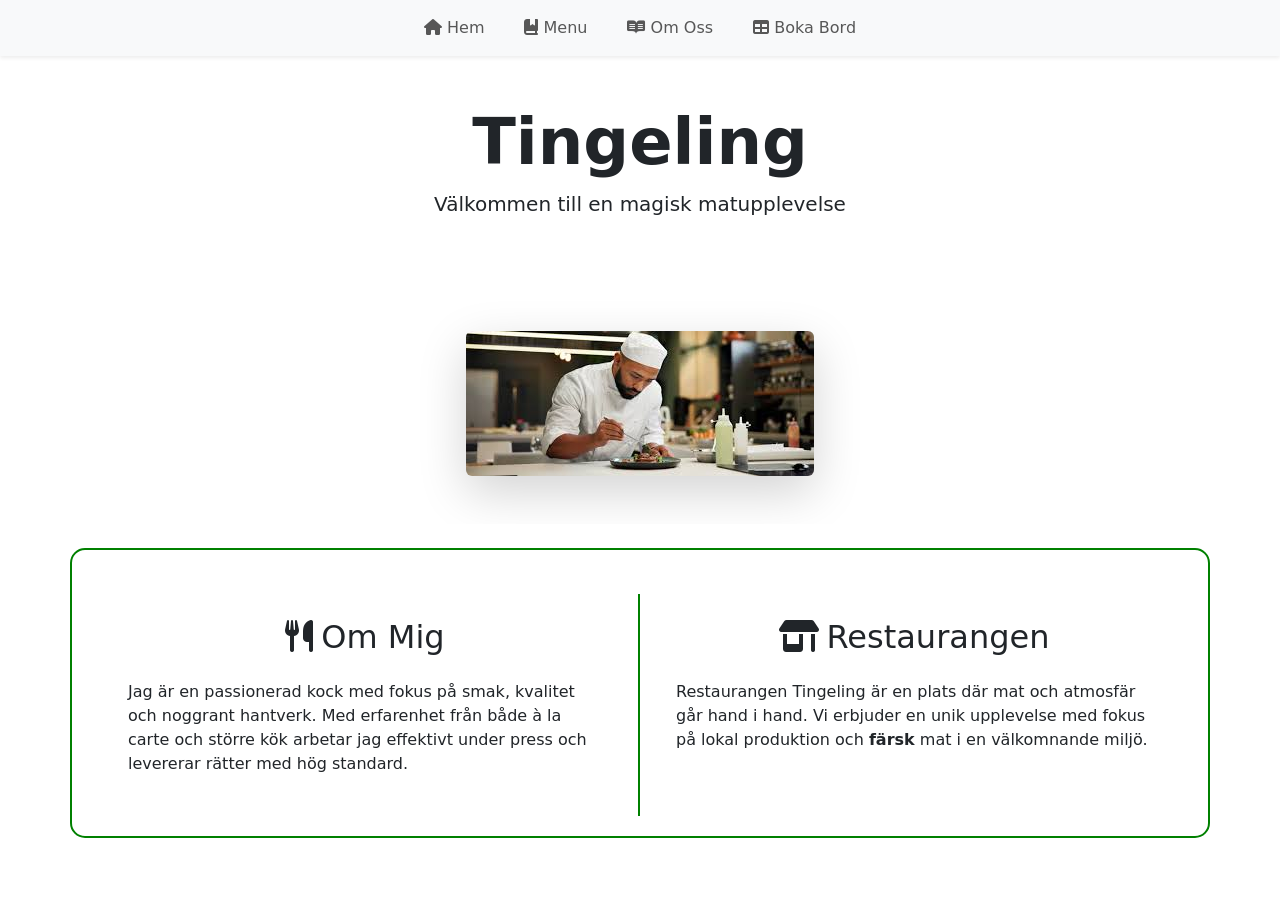
==== index.html @ 882ca640 "kod" ====
<!DOCTYPE html>
<html lang="sv">
<head>
    <meta charset="UTF-8">
    <meta name="viewport" content="width=device-width, initial-scale=1.0">
    <title>Restaurang Tingeling | Smak & Kvalitet</title>
    <link href="https://cdn.jsdelivr.net/npm/bootstrap@5.3.2/dist/css/bootstrap.min.css" rel="stylesheet">
    <link rel="stylesheet" href="https://cdnjs.cloudflare.com/ajax/libs/font-awesome/6.5.1/css/all.min.css">
    <link rel="stylesheet" href="style.css">
</head>
<body>

    <header id="main-header"></header>

    <main>
        <section class="hero-section text-center p-5">
            <div class="container border-white-rounded">
                <h1 class="display-3 fw-bold">Tingeling</h1>
                <p class="lead">Välkommen till en magisk matupplevelse</p>
            </div>
        </section>

        <div class="container my-5">
            <img src="img/kock.jpeg" id="photo" alt="Vår kock i arbete" class="img-fluid rounded shadow-lg mx-auto d-block main-img">
        </div>

        <section class="info-cards py-5 bg-white">
            <div class="container"> 
                <div class="row g-4" style="border: 2px solid green; border-radius: 15px; padding: 20px;">
                    <div class="col-md-6" style="border-right: 2px solid green;">
                        <div class="card h-100 border-0 custom-card p-4">
                            <h2 class="text-center mb-4"><i class="fa-solid fa-utensils me-2"></i>Om Mig</h2>
                            <p>Jag är en passionerad kock med fokus på smak, kvalitet och noggrant hantverk. Med erfarenhet från både à la carte och större kök arbetar jag effektivt under press och levererar rätter med hög standard.</p>
                        </div>
                    </div>
                    <div class="col-md-6">
                        <div class="card h-100 border-0 custom-card p-4">
                            <h2 class="text-center mb-4"><i class="fa-solid fa-shop me-2"></i>Restaurangen</h2>
                            <p>Restaurangen Tingeling är en plats där mat och atmosfär går hand i hand. Vi erbjuder en unik upplevelse med fokus på lokal produktion och <strong>färsk</strong> mat i en välkomnande miljö.</p>
                        </div>
                    </div>
                </div>
            </div>
        </section>
    </main>

    <script src="https://cdn.jsdelivr.net/npm/bootstrap@5.3.2/dist/js/bootstrap.bundle.min.js"></script>
    <script src="init.js"></script>
</body>
</html>
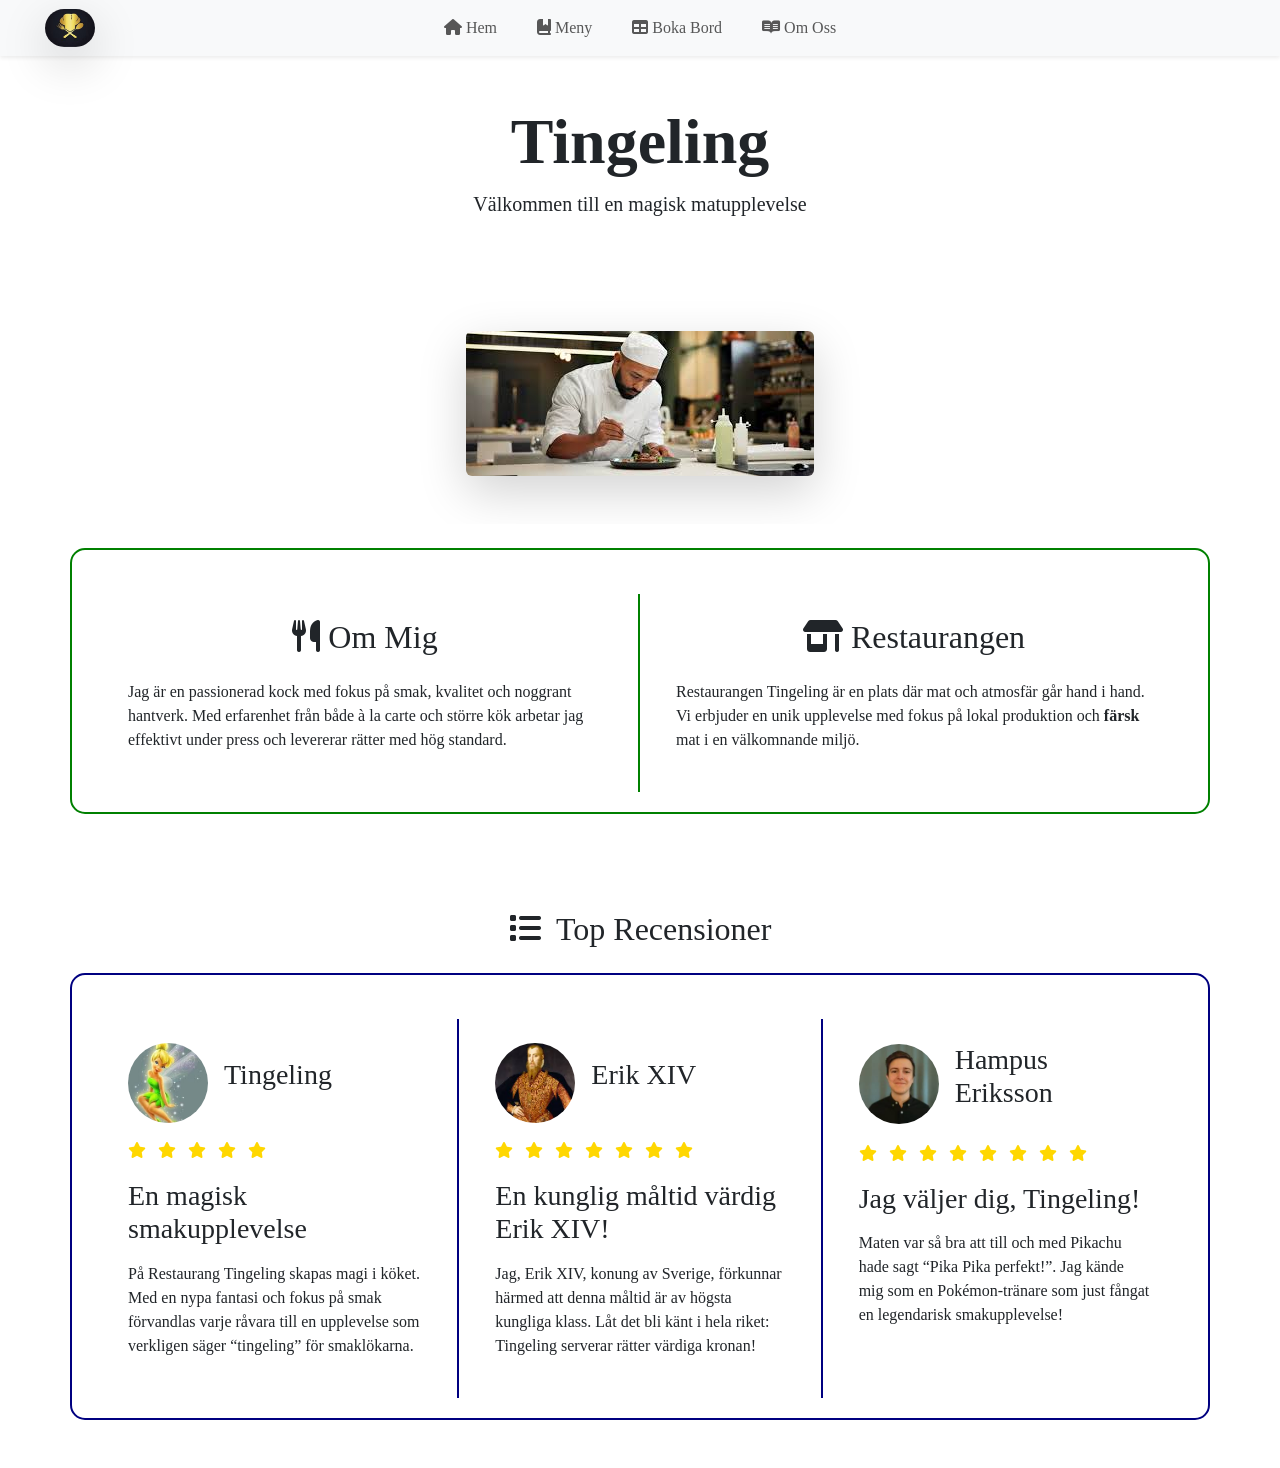
==== commit 8c0e78aa: "Finished with initial design + content" ====
--- a/index.html
+++ b/index.html
@@ -42,6 +42,69 @@
                 </div>
             </div>
         </section>
+
+        <section class="bg-white py-5 reviews-section">
+            <div class="container">
+                <h2 class="text-center mb-5"><i class="fa-solid fa-list me-2"></i> Top Recensioner</h2>
+                <div id="recensioner-container" class="row g-4" style="border: 2px solid navy; border-radius: 15px; padding: 20px; ;">
+                    <div class="col-md-4 col-sm-12">
+                        <div class="card h-100 border-0 custom-card p-4">
+                            <div class="d-flex align-items-center mb-3">
+                                <img src="img/tingeling.jpeg" alt="Tingeling" class="rounded-circle me-3" style="width: 80px; height: 80px; object-fit: cover;">
+                                <h3 class="mb-3">Tingeling</h3>
+                            </div>
+                            <div class="mb-3" style="color: gold;">
+                                <i class="fa-solid fa-star me-2"></i>
+                                <i class="fa-solid fa-star me-2"></i>
+                                <i class="fa-solid fa-star me-2"></i>
+                                <i class="fa-solid fa-star me-2"></i>
+                                <i class="fa-solid fa-star me-2"></i>
+                            </div>
+                            <h3 class="mb-3">En magisk smakupplevelse</h3>
+                            <p>På Restaurang Tingeling skapas magi i köket. Med en nypa fantasi och fokus på smak förvandlas varje råvara till en upplevelse som verkligen säger “tingeling” för smaklökarna.</p>
+                        </div>
+                    </div>
+                    <div class="col-md-4 border-adapt col-sm-12">
+                        <div class="card h-100 border-0 custom-card p-4">
+                            <div class="d-flex align-items-center mb-3">
+                                <img src="img/erik.jpeg" alt="Erik" class="rounded-circle me-3" style="width: 80px; height: 80px; object-fit: cover;">
+                                <h3 class="mb-3">Erik XIV</h3>
+                            </div>
+                            <div class="mb-3 " style="color: gold;">
+                                <i class="fa-solid fa-star me-2"></i>
+                                <i class="fa-solid fa-star me-2"></i>
+                                <i class="fa-solid fa-star me-2"></i>
+                                <i class="fa-solid fa-star me-2"></i>
+                                <i class="fa-solid fa-star me-2"></i>
+                                <i class="fa-solid fa-star me-2"></i>
+                                <i class="fa-solid fa-star me-2"></i>
+                            </div>
+                            <h3 class="mb-3">En kunglig måltid värdig Erik XIV!</h3>
+                            <p>Jag, Erik XIV, konung av Sverige, förkunnar härmed att denna måltid är av högsta kungliga klass. Låt det bli känt i hela riket: Tingeling serverar rätter värdiga kronan!</p>
+                        </div>
+                    </div>
+                    <div class="col-md-4 col-sm-12">
+                        <div class="card h-100 border-0 custom-card p-4">
+                            <div class="d-flex align-items-center mb-3">
+                                <img src="img/hampus.jpeg" alt="Hampus" class="rounded-circle me-3" style="width: 80px; height: 80px; object-fit: cover;">
+                                <h3 class="mb-3">Hampus Eriksson</h3>
+                            </div>
+                            <div class="mb-3" style="color: gold;">
+                                <i class="fa-solid fa-star me-2"></i>
+                                <i class="fa-solid fa-star me-2"></i>
+                                <i class="fa-solid fa-star me-2"></i>
+                                <i class="fa-solid fa-star me-2"></i>
+                                <i class="fa-solid fa-star me-2"></i>
+                                <i class="fa-solid fa-star me-2"></i>
+                                <i class="fa-solid fa-star me-2"></i>
+                                <i class="fa-solid fa-star me-2"></i>
+                            </div>
+                            <h3 class="mb-3">Jag väljer dig, Tingeling!</h3>
+                            <p>Maten var så bra att till och med Pikachu hade sagt “Pika Pika perfekt!”. Jag kände mig som en Pokémon-tränare som just fångat en legendarisk smakupplevelse!</p>
+                        </div>
+                    </div>
+                </div>
+            </div>
     </main>
 
     <script src="https://cdn.jsdelivr.net/npm/bootstrap@5.3.2/dist/js/bootstrap.bundle.min.js"></script>
--- a/style.css
+++ b/style.css
@@ -0,0 +1,84 @@
+html{
+
+}
+
+body{
+    font-family: 'Times New Roman', Times, serif;
+}
+
+.menu-container ul li{
+    margin-bottom: 10px;
+}
+
+.menu-container ul p{
+    margin-bottom: 10px;
+    font-size : 15px;
+}
+
+.menu-container ul{
+    list-style-type: none;
+    font-size: 30px;
+    word-wrap: break-word;
+    overflow-wrap: break-word;
+}
+
+.menu-container ul li{
+    word-wrap: break-word;
+    overflow-wrap: break-word;
+}
+
+.menu-container ul li::before{
+    content: "•";
+    color: green;
+    font-size: 30px;
+    display: inline-block;
+    width: 1em;
+    margin-left: -1em;
+}
+
+/* Border Classes for Reviews Section */
+.bl-md-left {
+    border-left: none;
+}
+
+.bl-md-right {
+    border-right: none;
+}
+
+@media (min-width: 768px) {
+
+    .border-adapt {
+        border-right: 2px solid navy;
+        border-left: 2px solid navy;
+    }
+}
+
+/* Responsive design for smaller screens */
+@media (max-width: 768px) {
+    .menu-container ul {
+        font-size: 20px;
+    }
+    
+    .menu-container ul li::before {
+        font-size: 20px;
+    }
+    
+    .menu-container ul p {
+        font-size: 12px;
+    }
+}
+
+@media (max-width: 576px) {
+    .menu-container ul {
+        font-size: 16px;
+    }
+    
+    .menu-container ul li::before {
+        font-size: 16px;
+    }
+    
+    .menu-container ul p {
+        font-size: 11px;
+    }
+}
+
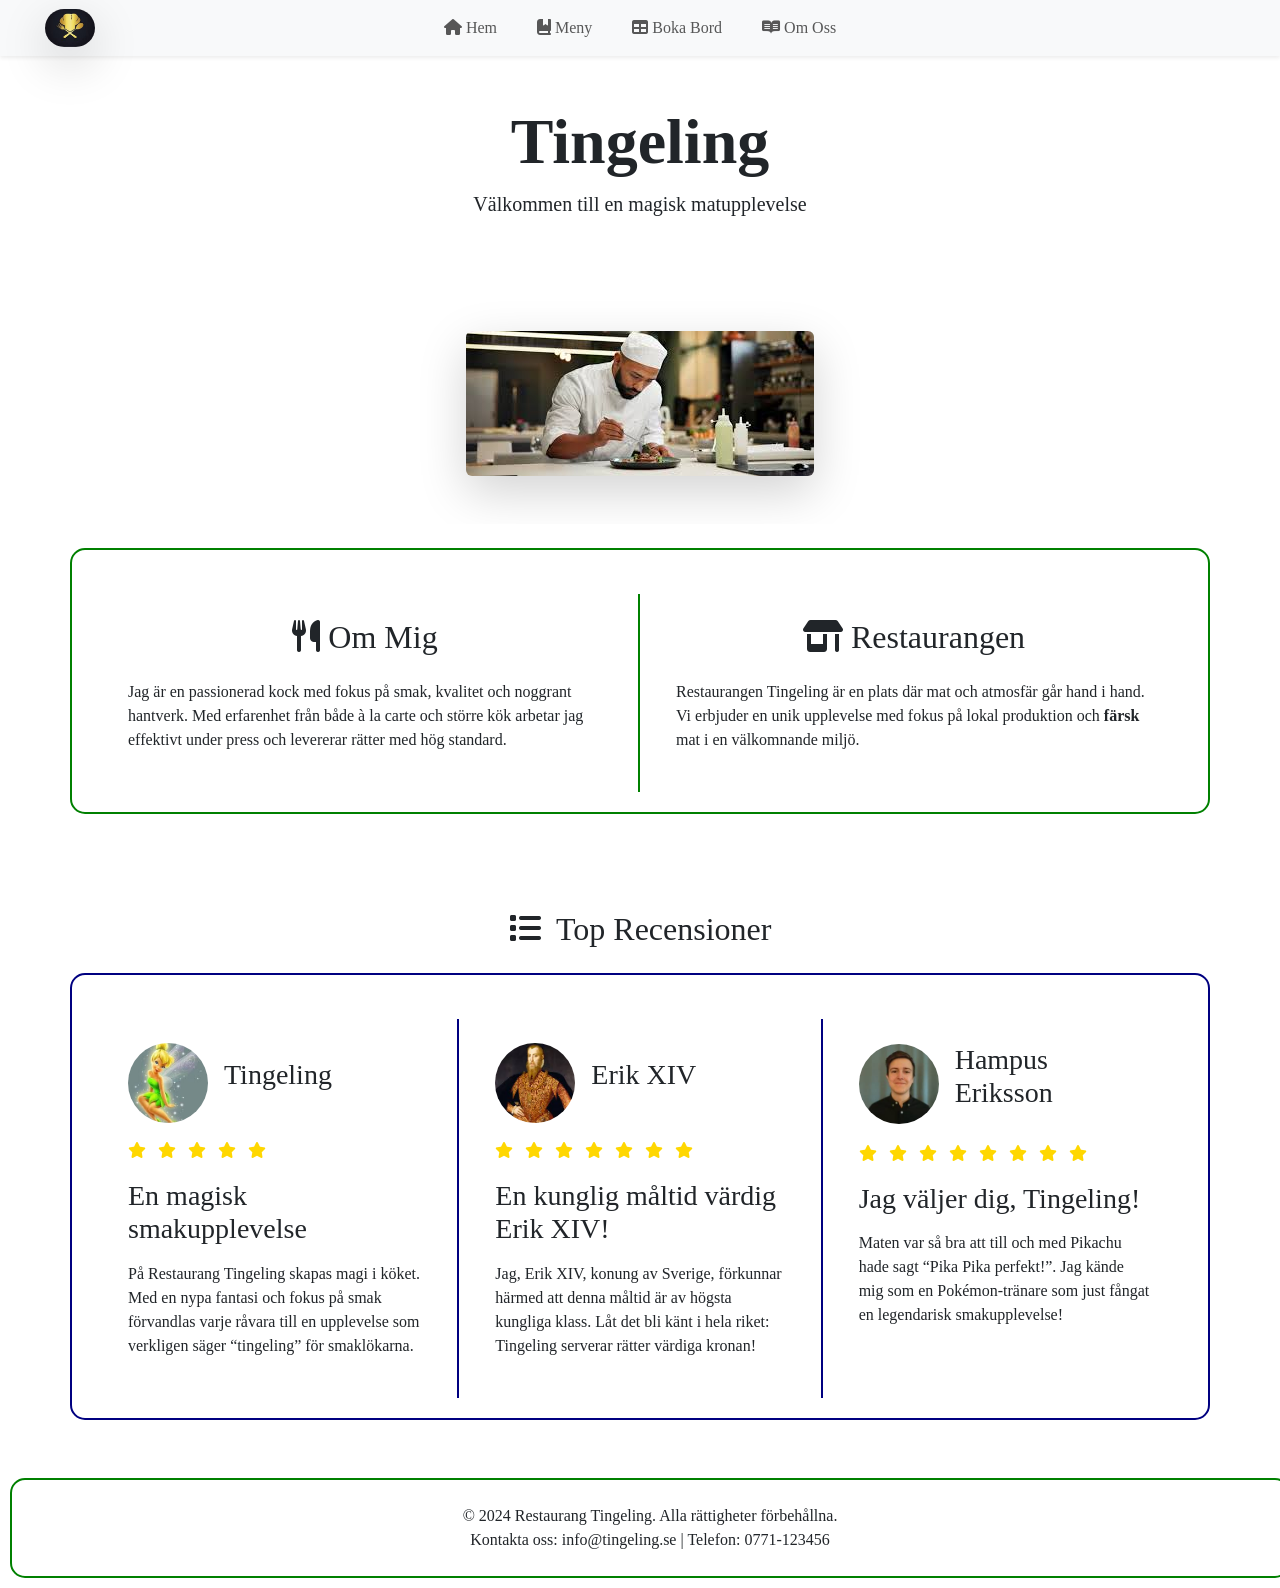
==== commit 04f11e47: "fixa footer" ====
--- a/index.html
+++ b/index.html
@@ -107,6 +107,10 @@
             </div>
     </main>
 
+    <footer>
+
+    </footer>
+
     <script src="https://cdn.jsdelivr.net/npm/bootstrap@5.3.2/dist/js/bootstrap.bundle.min.js"></script>
     <script src="init.js"></script>
 </body>
--- a/style.css
+++ b/style.css
@@ -28,8 +28,6 @@
 }
 
 .menu-container ul li::before{
-    content: "•";
-    color: green;
     font-size: 30px;
     display: inline-block;
     width: 1em;
@@ -82,3 +80,6 @@
     }
 }
 
+ul{
+    list-style: none;
+}
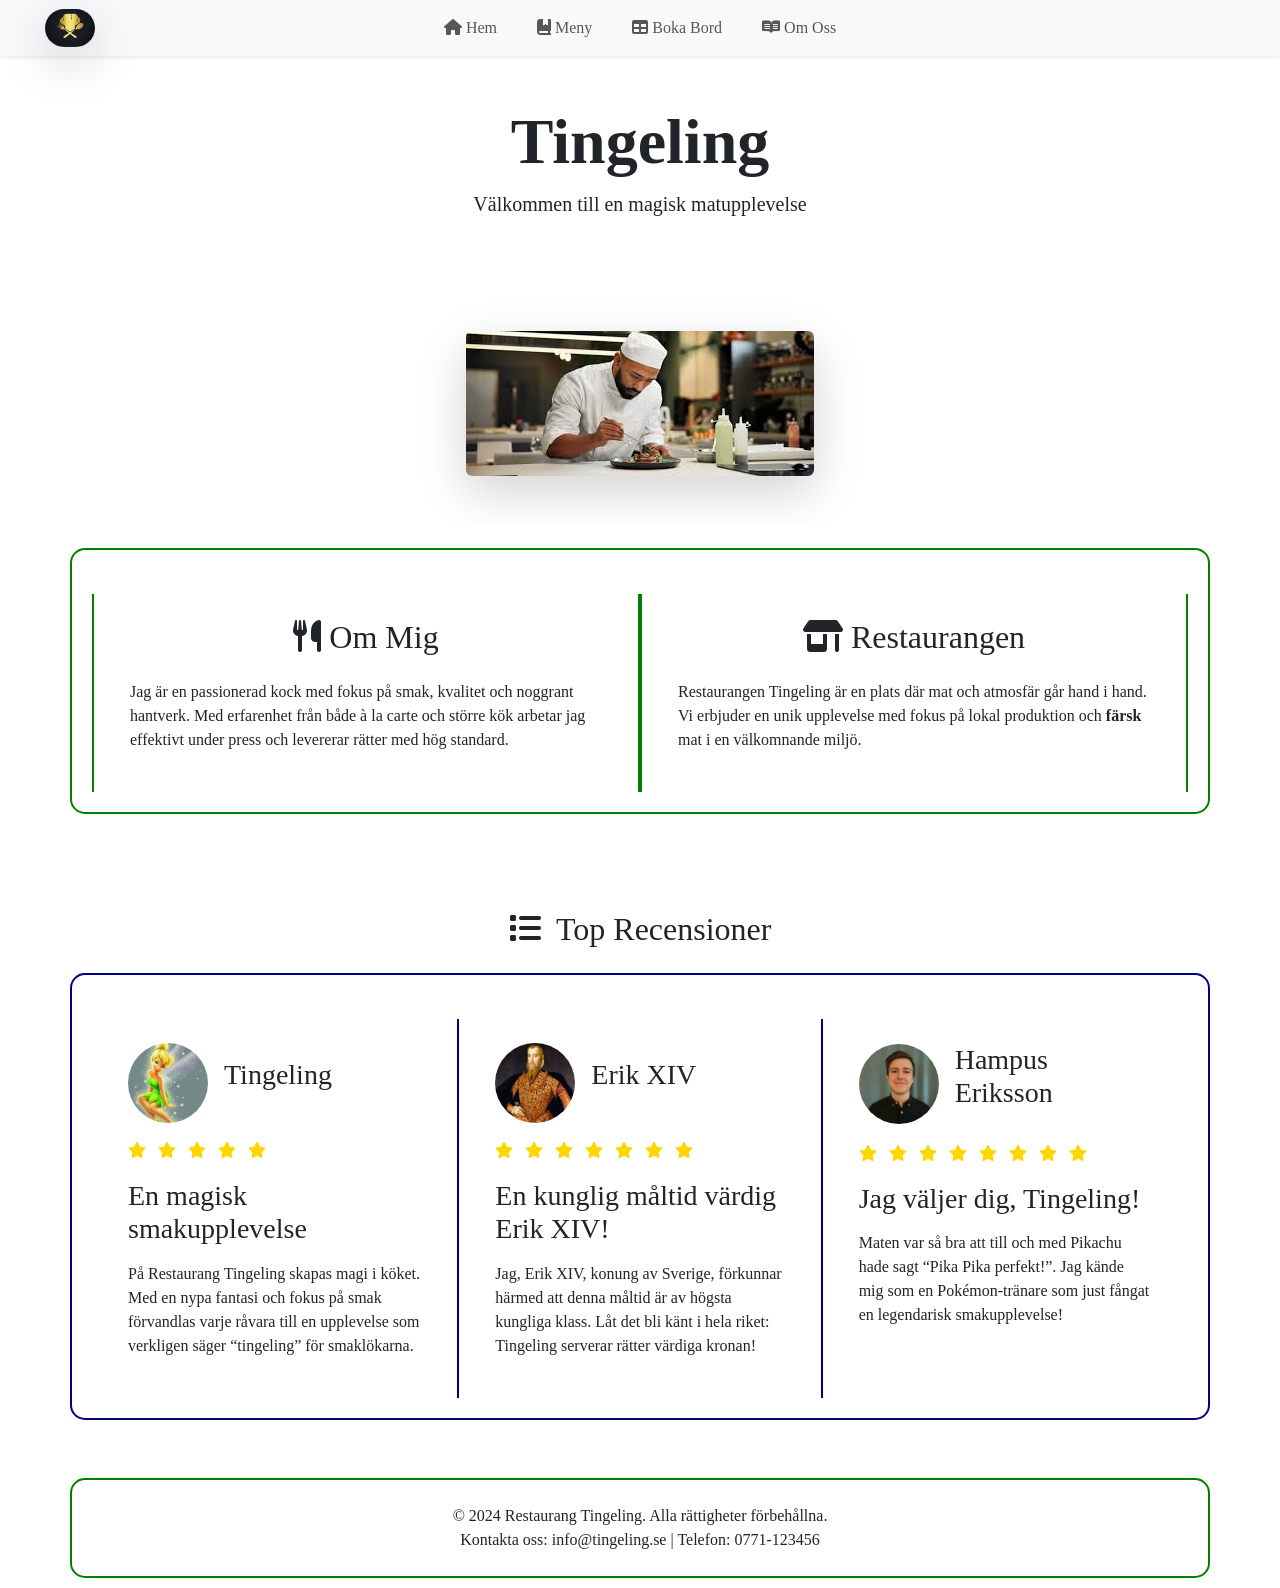
==== commit 3021bc7b: "klar?" ====
--- a/index.html
+++ b/index.html
@@ -8,11 +8,11 @@
     <link rel="stylesheet" href="https://cdnjs.cloudflare.com/ajax/libs/font-awesome/6.5.1/css/all.min.css">
     <link rel="stylesheet" href="style.css">
 </head>
-<body>
+<body style="display: flex; flex-direction: column; min-height: 100vh;">
 
-    <header id="main-header"></header>
+    <header></header>
 
-    <main>
+    <main style="flex: 1;">
         <section class="hero-section text-center p-5">
             <div class="container border-white-rounded">
                 <h1 class="display-3 fw-bold">Tingeling</h1>
@@ -27,13 +27,13 @@
         <section class="info-cards py-5 bg-white">
             <div class="container"> 
                 <div class="row g-4" style="border: 2px solid green; border-radius: 15px; padding: 20px;">
-                    <div class="col-md-6" style="border-right: 2px solid green;">
+                    <div class="col-md-6 col-sm-12 border-adapt">
                         <div class="card h-100 border-0 custom-card p-4">
                             <h2 class="text-center mb-4"><i class="fa-solid fa-utensils me-2"></i>Om Mig</h2>
                             <p>Jag är en passionerad kock med fokus på smak, kvalitet och noggrant hantverk. Med erfarenhet från både à la carte och större kök arbetar jag effektivt under press och levererar rätter med hög standard.</p>
                         </div>
                     </div>
-                    <div class="col-md-6">
+                    <div class="col-md-6 col-sm-12 border-adapt">
                         <div class="card h-100 border-0 custom-card p-4">
                             <h2 class="text-center mb-4"><i class="fa-solid fa-shop me-2"></i>Restaurangen</h2>
                             <p>Restaurangen Tingeling är en plats där mat och atmosfär går hand i hand. Vi erbjuder en unik upplevelse med fokus på lokal produktion och <strong>färsk</strong> mat i en välkomnande miljö.</p>
@@ -64,7 +64,7 @@
                             <p>På Restaurang Tingeling skapas magi i köket. Med en nypa fantasi och fokus på smak förvandlas varje råvara till en upplevelse som verkligen säger “tingeling” för smaklökarna.</p>
                         </div>
                     </div>
-                    <div class="col-md-4 border-adapt col-sm-12">
+                    <div class="col-md-4 border-adapt col-sm-12" style="border-color: navy;">
                         <div class="card h-100 border-0 custom-card p-4">
                             <div class="d-flex align-items-center mb-3">
                                 <img src="img/erik.jpeg" alt="Erik" class="rounded-circle me-3" style="width: 80px; height: 80px; object-fit: cover;">
--- a/style.css
+++ b/style.css
@@ -1,7 +1,3 @@
-html{
-
-}
-
 body{
     font-family: 'Times New Roman', Times, serif;
 }
@@ -34,7 +30,6 @@
     margin-left: -1em;
 }
 
-/* Border Classes for Reviews Section */
 .bl-md-left {
     border-left: none;
 }
@@ -46,12 +41,22 @@
 @media (min-width: 768px) {
 
     .border-adapt {
-        border-right: 2px solid navy;
-        border-left: 2px solid navy;
+        border-right: 2px solid green;
+        border-left: 2px solid green;
     }
 }
 
-/* Responsive design for smaller screens */
+@media (max-width: 991px) {
+    .menu-container > div:first-child {
+        border-right: none !important;
+        border-bottom: 2px solid green;
+    }
+    
+    .menu-container img {
+        width: 50% !important;
+    }
+}
+
 @media (max-width: 768px) {
     .menu-container ul {
         font-size: 20px;
@@ -80,6 +85,12 @@
     }
 }
 
+@font-face {
+    font-family: 'YourCustomFont';
+    src: url('path/to/font.woff2') format('woff2');
+    font-display: auto;
+}
+
 ul{
     list-style: none;
 }
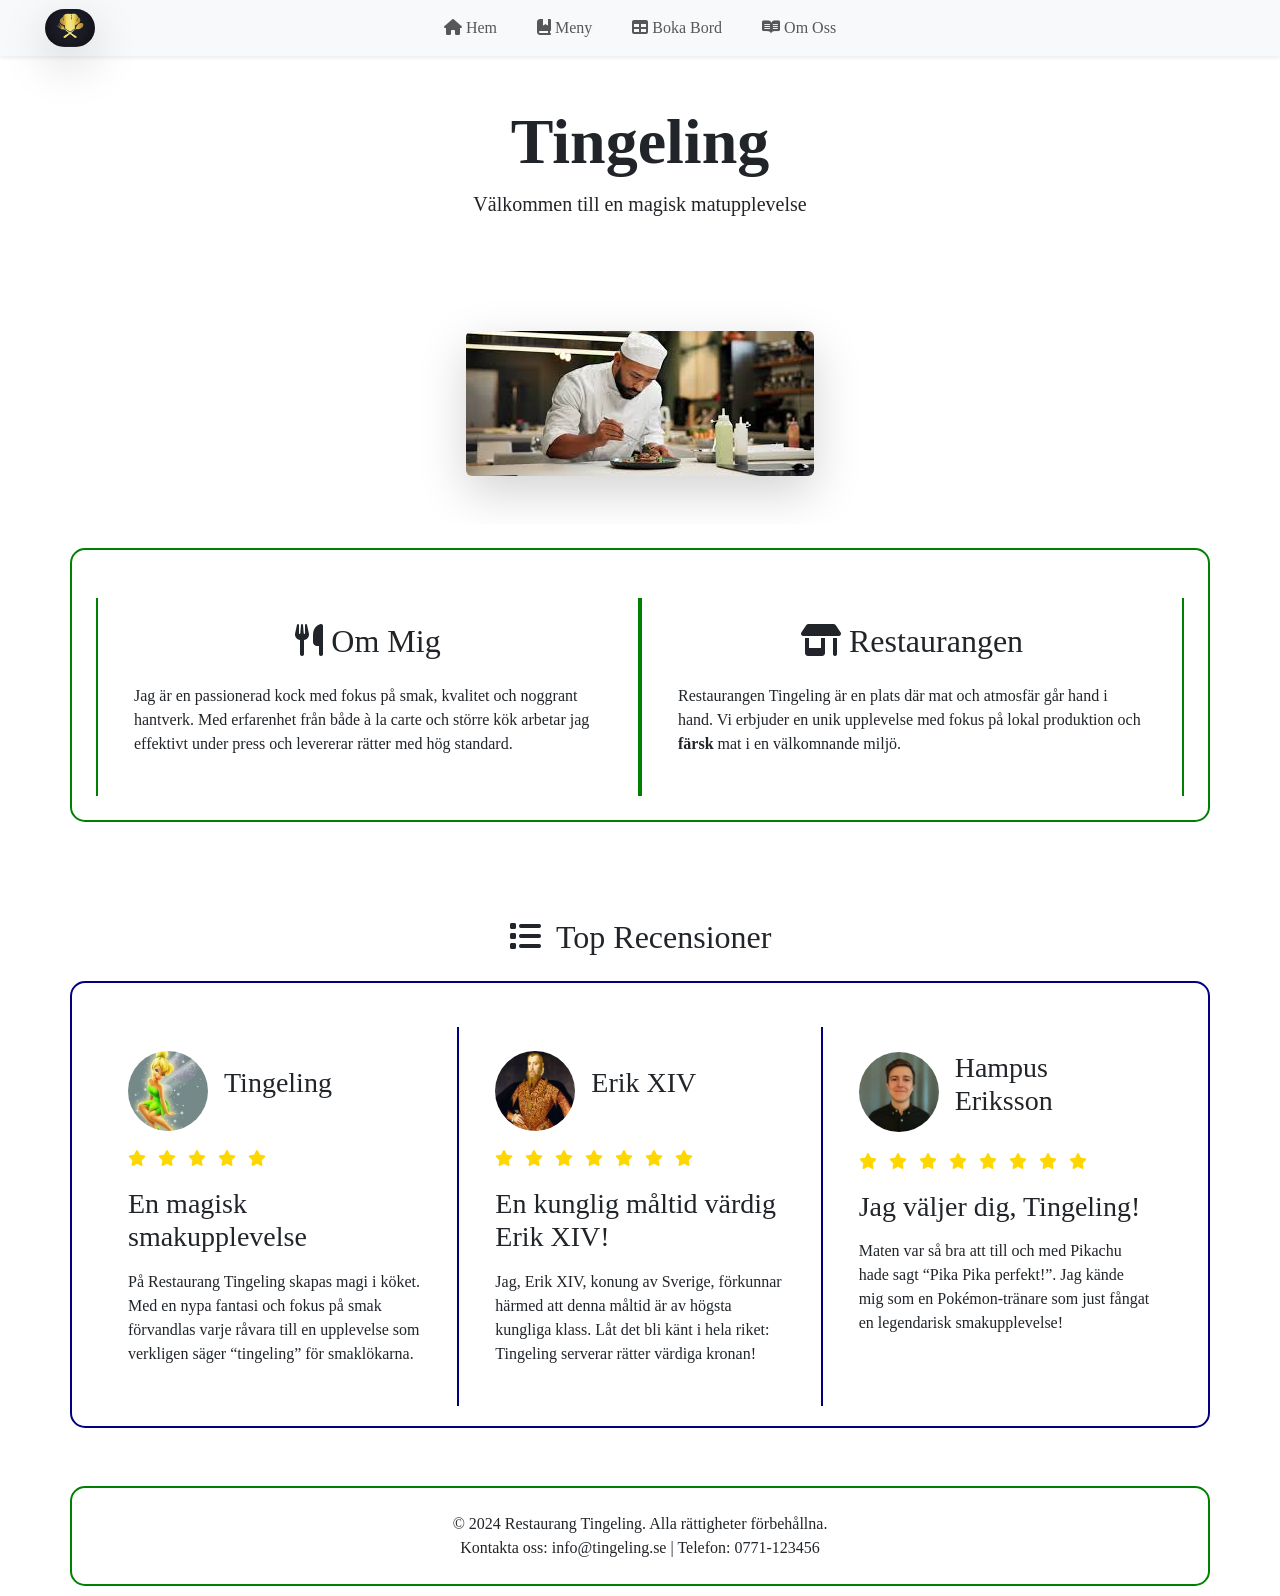
==== commit ddf08bd9: "flyttat ALLT till css filen" ====
--- a/index.html
+++ b/index.html
@@ -8,11 +8,11 @@
     <link rel="stylesheet" href="https://cdnjs.cloudflare.com/ajax/libs/font-awesome/6.5.1/css/all.min.css">
     <link rel="stylesheet" href="style.css">
 </head>
-<body style="display: flex; flex-direction: column; min-height: 100vh;">
+<body>
 
     <header></header>
 
-    <main style="flex: 1;">
+    <main class="flex-1">
         <section class="hero-section text-center p-5">
             <div class="container border-white-rounded">
                 <h1 class="display-3 fw-bold">Tingeling</h1>
@@ -26,7 +26,7 @@
 
         <section class="info-cards py-5 bg-white">
             <div class="container"> 
-                <div class="row g-4" style="border: 2px solid green; border-radius: 15px; padding: 20px;">
+                <div class="row g-4 green-border-radius p-4">
                     <div class="col-md-6 col-sm-12 border-adapt">
                         <div class="card h-100 border-0 custom-card p-4">
                             <h2 class="text-center mb-4"><i class="fa-solid fa-utensils me-2"></i>Om Mig</h2>
@@ -46,14 +46,14 @@
         <section class="bg-white py-5 reviews-section">
             <div class="container">
                 <h2 class="text-center mb-5"><i class="fa-solid fa-list me-2"></i> Top Recensioner</h2>
-                <div id="recensioner-container" class="row g-4" style="border: 2px solid navy; border-radius: 15px; padding: 20px; ;">
+                <div id="recensioner-container" class="row g-4">
                     <div class="col-md-4 col-sm-12">
                         <div class="card h-100 border-0 custom-card p-4">
                             <div class="d-flex align-items-center mb-3">
-                                <img src="img/tingeling.jpeg" alt="Tingeling" class="rounded-circle me-3" style="width: 80px; height: 80px; object-fit: cover;">
+                                <img src="img/tingeling.jpeg" alt="Tingeling" class="rounded-circle me-3">
                                 <h3 class="mb-3">Tingeling</h3>
                             </div>
-                            <div class="mb-3" style="color: gold;">
+                            <div class="mb-3 recension-stars" >
                                 <i class="fa-solid fa-star me-2"></i>
                                 <i class="fa-solid fa-star me-2"></i>
                                 <i class="fa-solid fa-star me-2"></i>
@@ -64,13 +64,13 @@
                             <p>På Restaurang Tingeling skapas magi i köket. Med en nypa fantasi och fokus på smak förvandlas varje råvara till en upplevelse som verkligen säger “tingeling” för smaklökarna.</p>
                         </div>
                     </div>
-                    <div class="col-md-4 border-adapt col-sm-12" style="border-color: navy;">
+                    <div class="col-md-4 border-adapt col-sm-12 border-separate">
                         <div class="card h-100 border-0 custom-card p-4">
                             <div class="d-flex align-items-center mb-3">
-                                <img src="img/erik.jpeg" alt="Erik" class="rounded-circle me-3" style="width: 80px; height: 80px; object-fit: cover;">
+                                <img src="img/erik.jpeg" alt="Erik" class="rounded-circle me-3">
                                 <h3 class="mb-3">Erik XIV</h3>
                             </div>
-                            <div class="mb-3 " style="color: gold;">
+                            <div class="mb-3 recension-stars">
                                 <i class="fa-solid fa-star me-2"></i>
                                 <i class="fa-solid fa-star me-2"></i>
                                 <i class="fa-solid fa-star me-2"></i>
@@ -86,10 +86,10 @@
                     <div class="col-md-4 col-sm-12">
                         <div class="card h-100 border-0 custom-card p-4">
                             <div class="d-flex align-items-center mb-3">
-                                <img src="img/hampus.jpeg" alt="Hampus" class="rounded-circle me-3" style="width: 80px; height: 80px; object-fit: cover;">
+                                <img src="img/hampus.jpeg" alt="Hampus" class="rounded-circle me-3">
                                 <h3 class="mb-3">Hampus Eriksson</h3>
                             </div>
-                            <div class="mb-3" style="color: gold;">
+                            <div class="mb-3 recension-stars">
                                 <i class="fa-solid fa-star me-2"></i>
                                 <i class="fa-solid fa-star me-2"></i>
                                 <i class="fa-solid fa-star me-2"></i>
--- a/style.css
+++ b/style.css
@@ -1,5 +1,8 @@
 body{
     font-family: 'Times New Roman', Times, serif;
+    display: flex; 
+    flex-direction: column; 
+    min-height: 100vh;
 }
 
 .menu-container ul li{
@@ -37,6 +40,7 @@
 .bl-md-right {
     border-right: none;
 }
+
 
 @media (min-width: 768px) {
 
@@ -93,4 +97,88 @@
 
 ul{
     list-style: none;
+}
+
+img:hover{
+    transform: scale(1.2);
+    transition: 200ms ease-in-out;
+
+}
+
+.flex-1{
+    flex: 1;
+}
+
+main{
+}
+
+.green-border-radius{
+    border: 2px solid green;
+    border-radius: 15px;
+}
+
+.menu-outer-border{
+    border: 10px solid green;
+    border-radius: 15px;
+    min-height: fit-content; 
+    max-height: 75%;
+}
+
+.menu-container{
+    border: 5px solid green;
+    border-radius: 15px;
+    min-height: 100%;
+}
+
+.menu-container div:first-child{
+    flex:1; 
+    border-right: 2px solid green;
+}
+
+.menu-container h2 {
+    text-decoration-line: underline;
+    text-decoration-color: green;
+}
+
+.menu-container img{
+    width: 30%; 
+    height: auto; 
+    border-radius: 15px;
+}
+
+#recensioner-container{
+    border: 2px solid navy; 
+    border-radius: 15px; 
+    padding: 20px;
+}
+
+#recensioner-container img{
+    width: 80px; 
+    height: 80px; 
+    object-fit: cover;
+}
+
+.recension-stars i{
+    color: gold;
+}
+
+.border-separate{
+    border-color: navy;
+}
+
+.boka-wrapper{
+    border: 2px solid green; 
+    min-height: fit-content; 
+    max-height: 75%; 
+    border-radius: 15px;
+}
+
+.float-left{
+    float: left;
+    margin-right: 20px;
+}
+
+.float-right{
+    float: right;
+    margin-left: 20px;
 }
